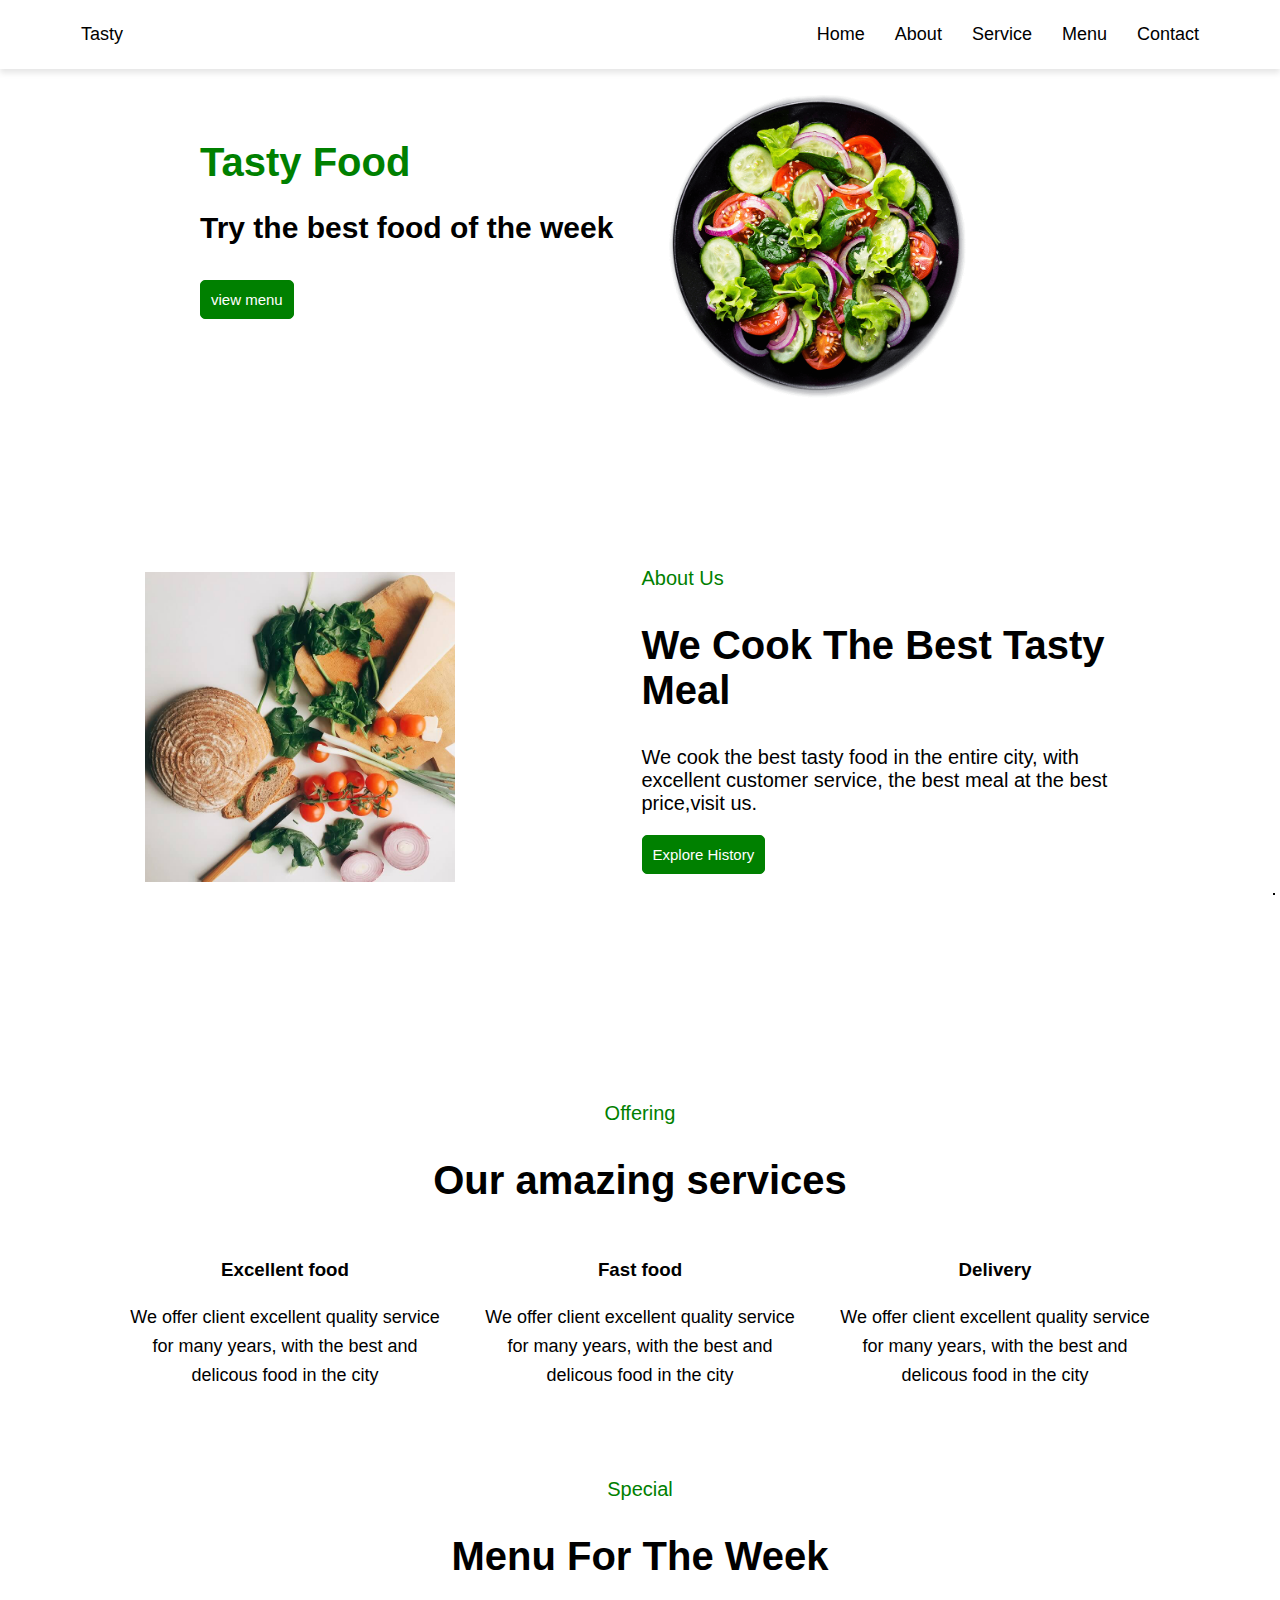
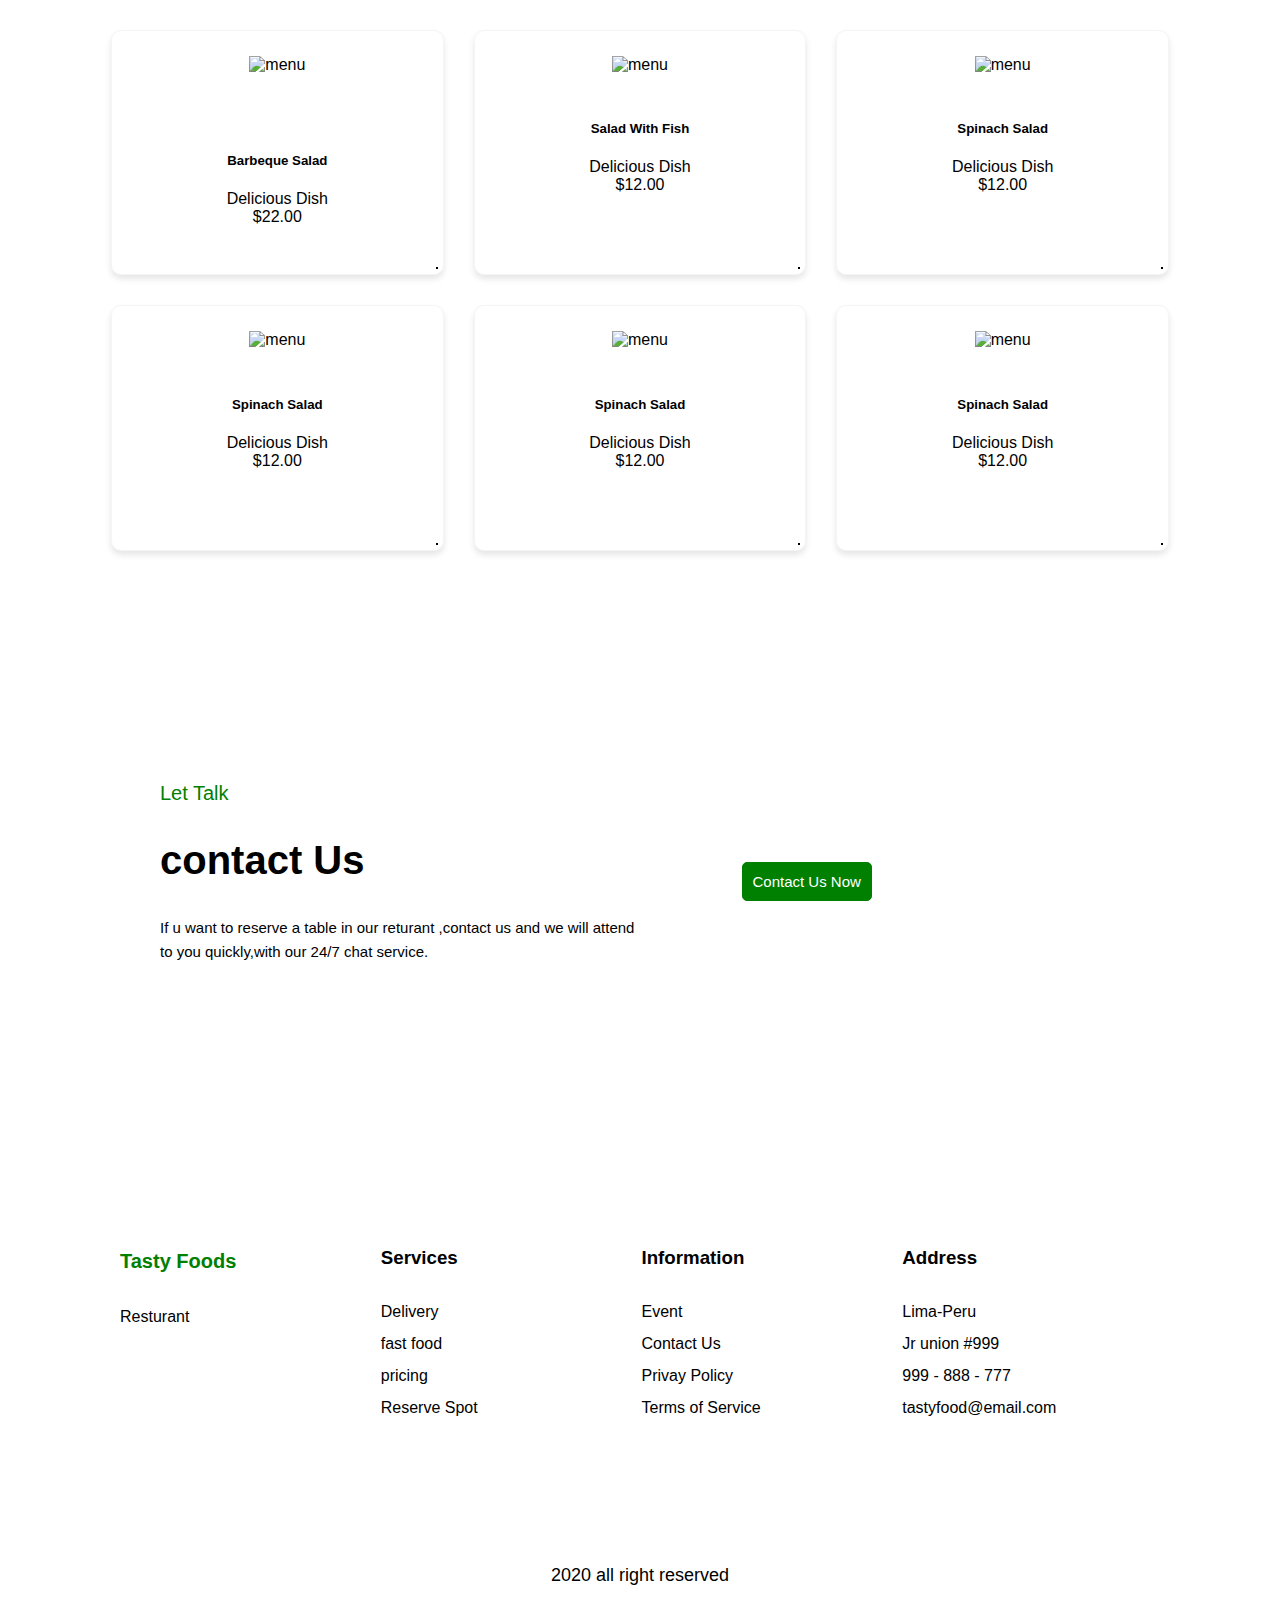
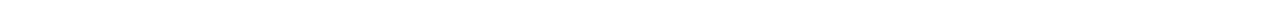
==== assets/index.html @ 2ccf16d9 "added html and css file" ====
<!DOCTYPE html>
<html lang="en">
<head>
    <meta charset="UTF-8">
    <meta name="viewport" content="width=device-width, initial-scale=1.0">
    <link rel="stylesheet" href="https://cdnjs.cloudflare.com/ajax/libs/font-awesome/6.6.0/css/all.min.css" integrity="sha512-Kc323vGBEqzTmouAECnVceyQqyqdsSiqLQISBL29aUW4U/M7pSPA/gEUZQqv1cwx4OnYxTxve5UMg5GT6L4JJg==" crossorigin="anonymous" referrerpolicy="no-referrer" />

    <script src="https://kit.fontawesome.com/a076d05399.js" crossorigin="anonymous"></script>
    <link rel="stylesheet" href="./style.css">
    <title>Tasty</title>
</head>
<body>
    <!-- header -->
    <header>
        
        <p class="logo">Tasty</p>
        <ul class="navbar">
            <li><a href="#">Home</a></li>
            <li><a href="#">About</a></li>
            <li><a href="#">Service</a></li>
            <li><a href="#">Menu</a></li>
            <li><a href="#">Contact</a></li>
            <i class="fa-regular fa-moon"></i>
        </ul>
        <div class="menu-toggle"><i class="fa-solid fa-bars fa-2x"></i></div>
    </header>
    <!-- hero -->
    <section class="hero">
        <!-- left hero-->
        <div class="subject">
        <h2 class="us">Tasty Food</h2>
        <p class="food">Try the best food of the week</p>
        <button>view menu</button>
        </div>
        <div>
        <!-- right hero -->
        <img src="./img/hero-desktop.png" alt="food" style="width: 300px; height: auto;">
        </div>

    </section>
    <!-- About us -->
    <section class="about-us">
        <div>
        <img src="./img/about-desktop.jpg" alt="food" style="width: 310px; height: auto;  border-radius: 10px;">
        </div>
        <div>
            <p class="us">About Us</p>
            <h2>We Cook The Best Tasty Meal</h2>
            <p>We cook the best tasty food in the entire city, with excellent customer service, the best meal at the best price,visit us.</p>
            <button>Explore History</button>
        </div>
    </section>
    <!-- offering-->
    <section >
        <div class="service">
            <p class="p">Offering</p>
            <h2>Our amazing services</h2>
            <div class="offering">
            <div>
                <h3 >Excellent food</h3>
                <p class="note">We offer client excellent quality service for many years, with the best and delicous food in the city</p>
            </div>
            <div>
                <h3 >Fast food </h3>
                <p class="note">We offer client excellent quality service for many years, with the best and delicous food in the city</p>
            </div>
            <div>
                <h3 >Delivery</h3>
                <p class="note">We offer client excellent quality service for many years, with the best and delicous food in the city</p>
            </div>
            </div>

        </div>
    </section>
    <!-- Menu -->
    <section class="menu">
        <div class="special">
        <p class="p">Special</p>
        <h2>Menu For The Week</h2>
        </div>
        <div class="list">
        <div class="menu-list">
            
            <img src="./img/plate1.png" alt="menu" style="width: 180px; height: auto;">
            <div id="list">
            <h5>Barbeque Salad</h5>
            <p>Delicious Dish <br>$22.00</p>
            </div>
            <i class="fa-solid fa-cart-shopping"></i>
        
        </div>
        <div class="menu-list">
            <img src="./img/plate2.png" alt="menu" style="width: 180px; height: auto;">
            <h5>Salad With Fish</h5>
            <p>Delicious Dish <br>$12.00</p>
            <i class="fa-solid fa-cart-shopping"></i>
        </div>
         <div class="menu-list">
            <img src="./img/plate3.png" alt="menu" style="width: 180px; height: auto;">
            <h5>Spinach Salad</h5>
            <p>Delicious Dish <br>$12.00</p>
            <i class="fa-solid fa-cart-shopping"></i>
        </div>
         <div class="menu-list">
            <img src="./img/plate3.png" alt="menu" style="width: 180px; height: auto;">
            <h5 class="go">Spinach Salad </h5>
            <p class="go">Delicious Dish <br>$12.00</p>
            <i class="fa-solid fa-cart-shopping"></i>
        </div>
         <div class="menu-list">
            <img src="./img/plate3.png" alt="menu" style="width: 180px; height: auto;">
            <h5>Spinach Salad</h5>
            <p>Delicious Dish <br>$12.00</p>
            <i class="fa-solid fa-cart-shopping"></i>
        </div>
         <div class="menu-list">
            <img src="./img/plate3.png" alt="menu" style="width: 180px; height: auto;">
            <h5>Spinach Salad</h5>
            <p>Delicious Dish <br>$12.00</p>
            <i class="fa-solid fa-cart-shopping"></i>
        </div>
        </div>
    </section>


    <section class="contact-us">
    <!-- Contact Us -->
    <div class="let-talk">
    <div >
     <p class="p">Let Talk</p>
     <h2>contact Us</h2>
     <p class="talk">If u want to reserve a table in our returant ,contact us and we will attend to you quickly,with our 24/7 chat service. </p>
    </div>
    <div>
     <button class="button">Contact Us Now</button>
    </div>
    </div>
    </section>

    <!-- footer -->
    <footer>
    <div class="footer">
    <div >
        <h3 class="p">Tasty Foods</h3>
        <p>Resturant</p>
        <i class="fa-brands fa-facebook"></i>
        <i class="fa-brands fa-instagram"></i>
        <i class="fa-brands fa-twitter"></i>
    </div>
    <div>
      <h3 class="h3">Services</h3>
      <p>Delivery <br>fast food <br>pricing <br>Reserve Spot
      </p>
      
      
    </div>
    <div>
      <h3 class="h3" >Information</h3>
      <p> Event <br> Contact Us <br>Privay Policy <br> Terms of Service</p>
      
    </div>
    <div >
      <h3 class="h3">Address</h3>
      <p> Lima-Peru <br> Jr union #999 <br> 999 - 888 - 777 <br>tastyfood@email.com</p>
      
    </div>
    </div>

    <p class="copyright">2020 all right reserved</p>
   </footer>
</body>
</html>
---- assets/style.css ----
body{
    background-color: white;
    padding: 0px;
    margin: 0px;
    font-family: sans-serif;
}
/* header style */
header{
  display: flex;
  justify-content: space-between;
  padding: 5px 80px;
  color: black;
  font-size: 18px;
  border: 1px solid white;
  box-shadow: 0px 4px 6px rgba(0, 0, 0, 0.1);
  
}
/* navbar style */
.navbar{
    display: flex;
    gap: 30px;
    
}
.menu-toggle{
    display: none;
}
li{
    display: inline-block;
    
    position: relative;

}

ul li a {
  color: black;
  text-decoration: none;
  display: block;
}
a:hover{
    color: green;
    text-decoration: none;
}

/* hero style */
.hero{
   display: grid;
   grid-template-columns: 1fr 1fr ;
   grid-template-rows: auto;
   gap: 3px;
}
.subject{
    padding-left: 200px;
    padding-top: 30px;
    line-height: 1.5;
    
}
img{
    padding: 25px;
}
h1{
    color: green;
    font-size: 60px;
    padding-top: -10px;
}
.food{
    font-weight: bold;
    font-size: 30px;
    padding-top: -10px;
    margin-top: -20px;
}
button{
    background-color: green;
    color: white;
    padding: 10px;
    border-radius: 5px;
    font-size: 15px;
    margin-bottom: 20px;
    border: 1px solid green;
}

/* about us */
.about-us{
    display: grid;
    grid-template-columns: 1fr 1fr;
    grid-template-rows: auto;
    gap: 3px;
    padding: 120px;
    border-radius: 5px;
    font-size: 20px;
}
.us{
    color: green;

}
h2{
    font-size: 40px;
    
}

/* service style */
.service{
    text-align: center;
    padding: 50px 120px;
}
.p{
    color: green;
    font-size: 20px;
}
.offering{
    display: grid;
    grid-template-columns: 1fr 1fr 1fr;
    grid-template-rows: auto;
    gap: 25px; 
    line-height: 1.6;
}
.note{
    font-size: 18px;
    /* line-height: 1.6; */
}

/* menu style */
.special{
    text-align: center;
}
.list{
    border: 1px solid white;
    box-shadow: 5px;
    display: grid;
    grid-template-columns: 1fr 1fr 1fr;
    grid-template-rows: 1fr 1fr;
    gap: 30px;
    margin: 50px 110px;

}
.menu-list{
  border: 1px solid whitesmoke;
  border-radius: 10px;
  color: black;
  padding: 0px;
  text-align: center;
  background-color: white;
  box-shadow: 0px 4px 6px rgba(0, 0, 0, 0.1);
  position: relative;
  
   
}
#list{
  padding: 2em !important; 
}
i{
  position: absolute;
  bottom: 5px;
  right: 5px; 
  border: 1px solid black;
  background-color: green;
}


/* contact style */
.contact-us{
    padding: 160px;
}
.let-talk{
   display: grid;
   grid-template-columns: 1fr 1fr;
   grid-template-rows: auto;
   gap: 3px; 
}
.button{
    margin: 100px;
    gap: 5px;
}
.talk{
     font-size: 15px; 
     line-height: 1.6;
}

/* footer style */
.footer{
    display: grid;
    grid-template-columns: 1fr 1fr 1fr 1fr;
    grid-template-rows: auto;
    gap: 3px;
     padding: 120px;
     padding-top: 60px;
     line-height: 2;  
    
}
.nmeso{
  text-align: left;
}
.menu-toggle{
    display: none;
}


.copyright{
    margin-top: 5px;
    text-align: center;
    font-size: 18px;
    color: black;
}


/* media query styles */
@media (max-width: 954px){
    body{
        display: center;
        
    }

    .navbar {
    display: none;
  }
  .menu-toggle {
    display: block;
    padding: 30px;
  }
  .hero{
    grid-template-columns: 1fr;
    gap: 30px;
    margin: 80px;
  }
  .food{
    font-size: 20px;
    line-height: 1.5;
  }
  .subject{
    padding-left: 80px;
  }
  h2{
    font-size: 30px;
  }
  img{
    z-index: 2;
  }
  .about-us{
    grid-template-columns: 1fr;
    gap: 30px;
    margin: 30px;
    padding: 60px;
    font-size: 18px;
    line-height: 1.6;
  }
  .offering{
    
    grid-template-columns: 1fr;
    gap: 30px;
    margin: 30px auto;
    padding: 30px;
  }
  .note{
    font-size: 15px;
  }
  .list{
    grid-template-columns: 1fr;
    gap: 30px;
    margin:80px;
    
  }
  .let-talk{
    grid-template-columns: 1fr;
    gap: 30px;
    margin: 30px;

  }

  .footer{
    grid-template-columns: 1fr;
    gap: 30px;
    margin: 30px;
  }
}
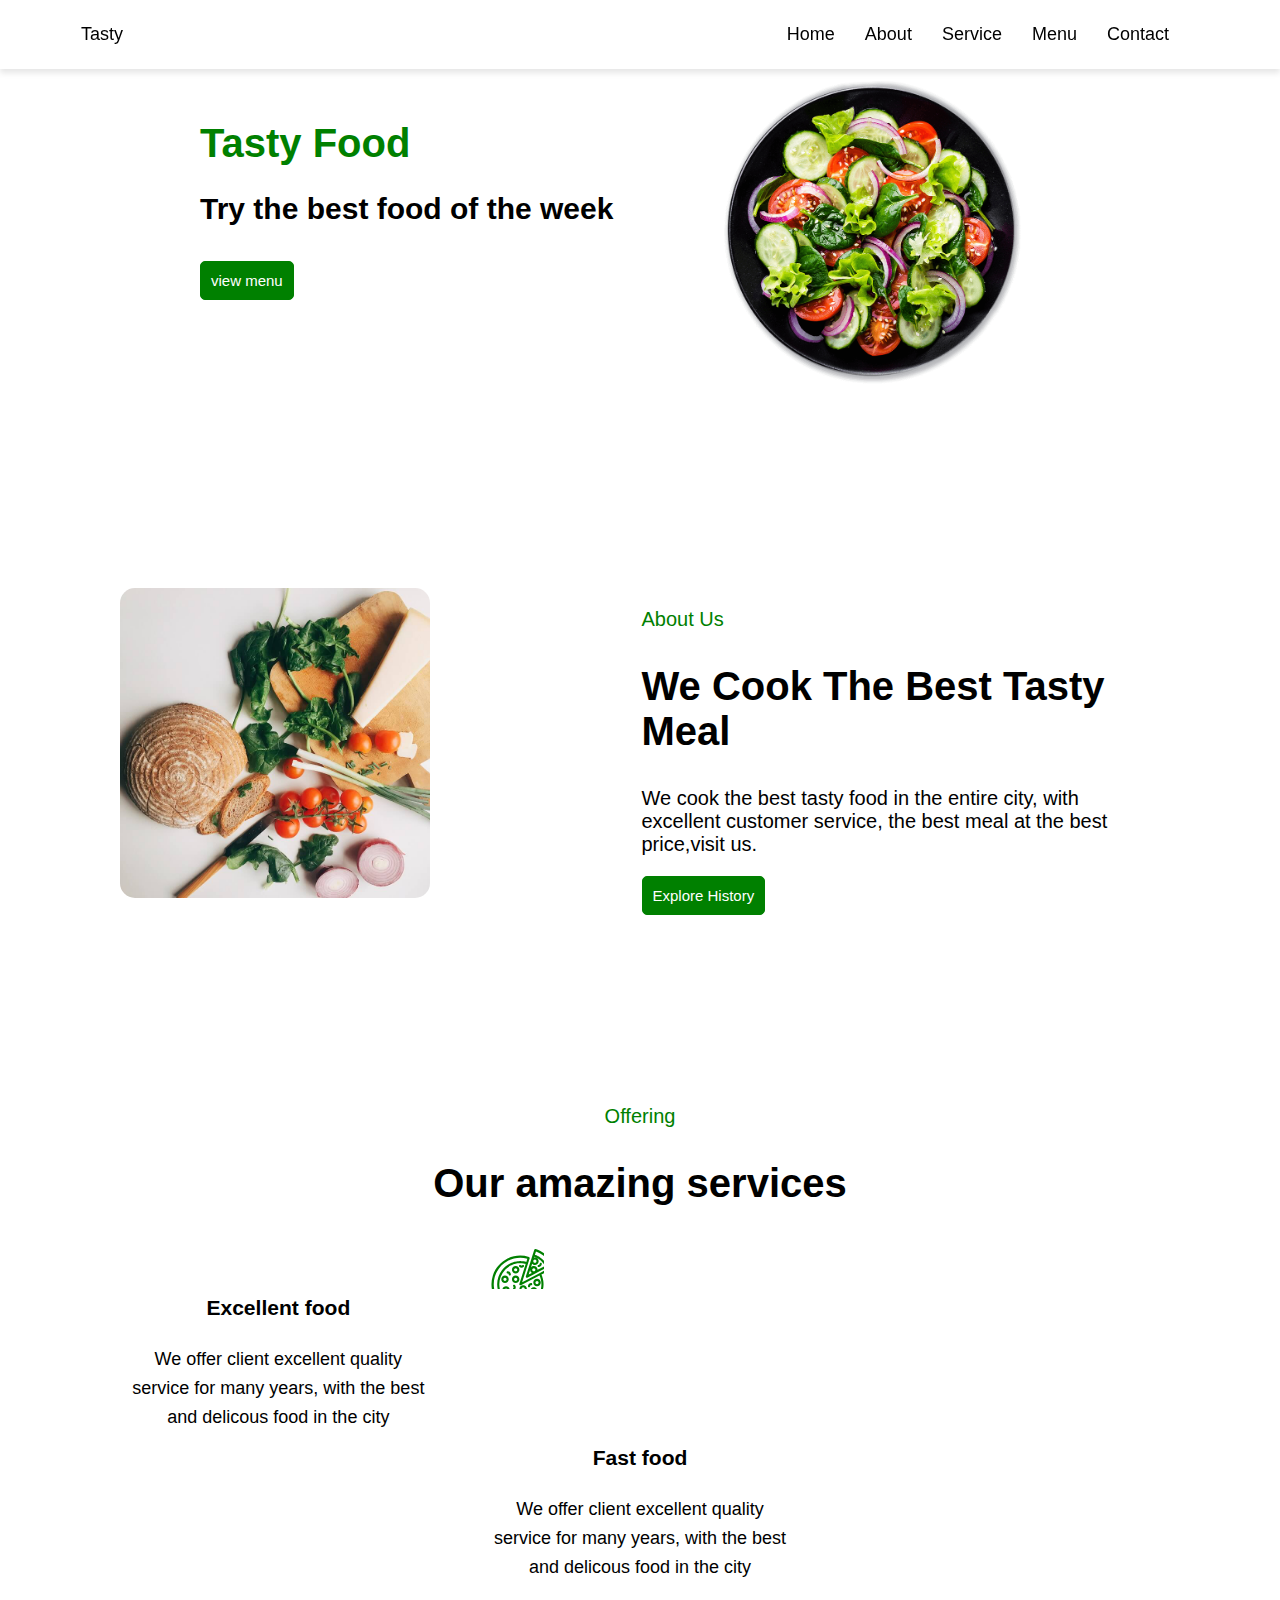
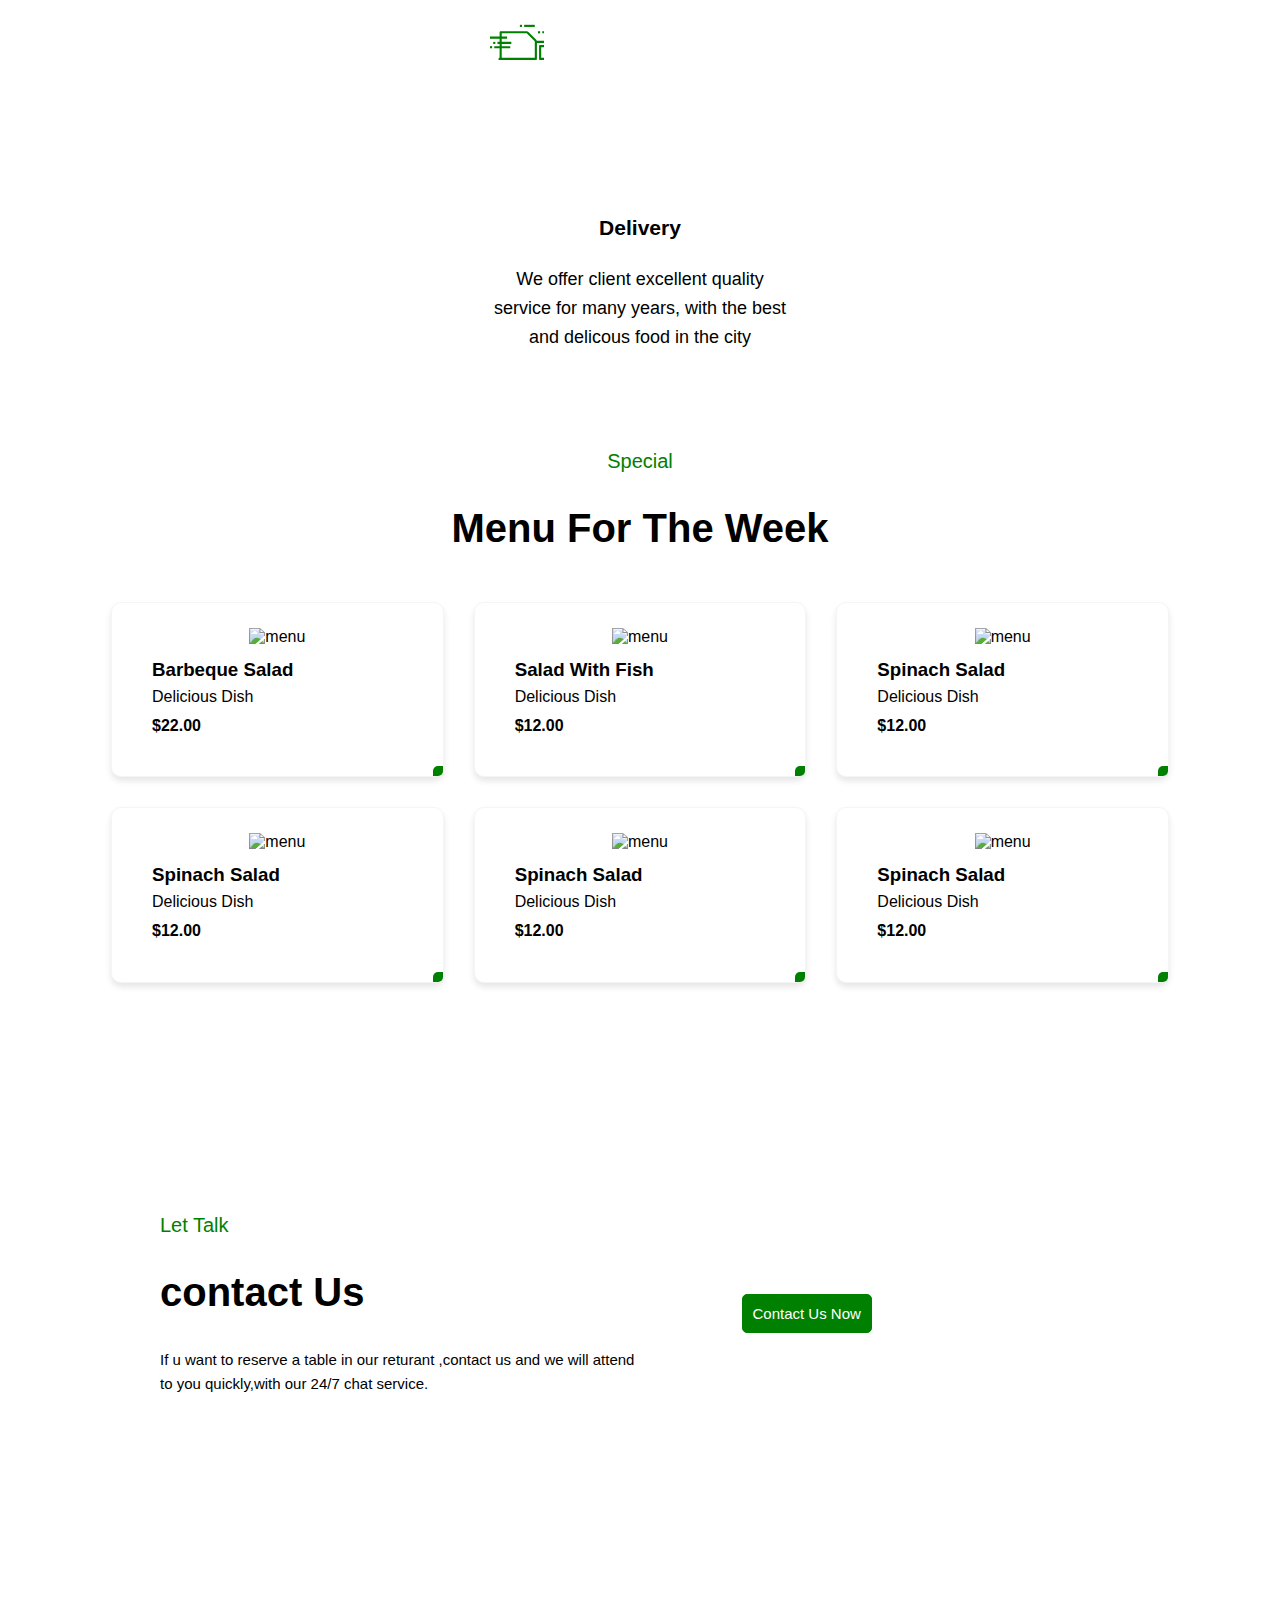
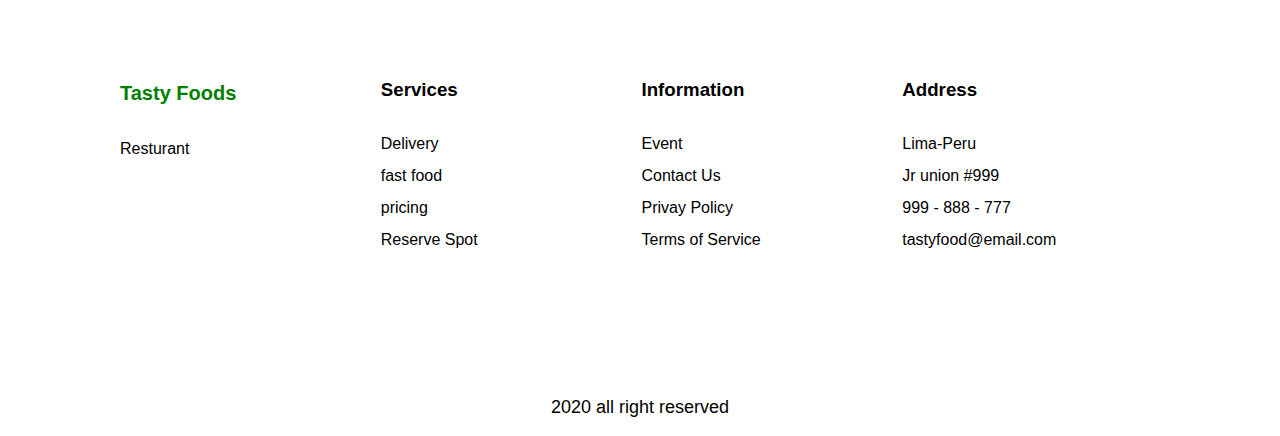
==== commit 5d246f71: "worked on html file" ====
--- a/assets/index.html
+++ b/assets/index.html
@@ -34,14 +34,14 @@
         </div>
         <div>
         <!-- right hero -->
-        <img src="./img/hero-desktop.png" alt="food" style="width: 300px; height: auto;">
+        <img src="./img/hero-desktop.png" alt="food" style="width: 300px; height: auto;" class="img">
         </div>
 
     </section>
     <!-- About us -->
     <section class="about-us">
         <div>
-        <img src="./img/about-desktop.jpg" alt="food" style="width: 310px; height: auto;  border-radius: 10px;">
+        <img src="./img/about-desktop.jpg" alt="food" style="width: 310px; height: auto;  border-radius: 15px;">
         </div>
         <div>
             <p class="us">About Us</p>
@@ -56,22 +56,37 @@
             <p class="p">Offering</p>
             <h2>Our amazing services</h2>
             <div class="offering">
-            <div>
+            <div class="item">
+                <img src="./img/dish.svg" alt="">
+                
+                <div class="note">
                 <h3 >Excellent food</h3>
-                <p class="note">We offer client excellent quality service for many years, with the best and delicous food in the city</p>
-            </div>
-            <div>
+                <p >We offer client excellent quality service for many years, with the best and delicous food in the city</p>
+                </div>
+                
+             </div>
+             <div class="item" >
+                 <img src="./img/pizza.svg" alt="">
+        
+                <div class="note">
                 <h3 >Fast food </h3>
-                <p class="note">We offer client excellent quality service for many years, with the best and delicous food in the city</p>
-            </div>
-            <div>
+                <p >We offer client excellent quality service for many years, with the best and delicous food in the city</p>
+                
+                
+             </div>
+             <div class="item">
+                
+                     <img src="./img/truck.svg" alt=""> 
+                <div class="note">
                 <h3 >Delivery</h3>
-                <p class="note">We offer client excellent quality service for many years, with the best and delicous food in the city</p>
-            </div>
-            </div>
-
-        </div>
-    </section>
+                <p>We offer client excellent quality service for many years, with the best and delicous food in the city</p>
+                
+            </div>
+           </div>
+
+        </div>
+    </section>
+    
     <!-- Menu -->
     <section class="menu">
         <div class="special">
@@ -80,44 +95,78 @@
         </div>
         <div class="list">
         <div class="menu-list">
-            
+            <div class="image">
             <img src="./img/plate1.png" alt="menu" style="width: 180px; height: auto;">
-            <div id="list">
-            <h5>Barbeque Salad</h5>
-            <p>Delicious Dish <br>$22.00</p>
-            </div>
-            <i class="fa-solid fa-cart-shopping"></i>
+            </div>
+            <div id="list">
+            <h3>Barbeque Salad</h3>
+            <p>Delicious Dish</p> <h4> $22.00</h4>
+            </div>
+            <div class="cart">
+            <i class="fa-solid fa-cart-shopping"  ></i>
+            </div>
         
         </div>
         <div class="menu-list">
+            <div class="image">
             <img src="./img/plate2.png" alt="menu" style="width: 180px; height: auto;">
-            <h5>Salad With Fish</h5>
-            <p>Delicious Dish <br>$12.00</p>
-            <i class="fa-solid fa-cart-shopping"></i>
-        </div>
-         <div class="menu-list">
-            <img src="./img/plate3.png" alt="menu" style="width: 180px; height: auto;">
-            <h5>Spinach Salad</h5>
-            <p>Delicious Dish <br>$12.00</p>
-            <i class="fa-solid fa-cart-shopping"></i>
-        </div>
-         <div class="menu-list">
-            <img src="./img/plate3.png" alt="menu" style="width: 180px; height: auto;">
-            <h5 class="go">Spinach Salad </h5>
-            <p class="go">Delicious Dish <br>$12.00</p>
-            <i class="fa-solid fa-cart-shopping"></i>
-        </div>
-         <div class="menu-list">
-            <img src="./img/plate3.png" alt="menu" style="width: 180px; height: auto;">
-            <h5>Spinach Salad</h5>
-            <p>Delicious Dish <br>$12.00</p>
-            <i class="fa-solid fa-cart-shopping"></i>
-        </div>
-         <div class="menu-list">
-            <img src="./img/plate3.png" alt="menu" style="width: 180px; height: auto;">
-            <h5>Spinach Salad</h5>
-            <p>Delicious Dish <br>$12.00</p>
-            <i class="fa-solid fa-cart-shopping"></i>
+            </div>
+            <div id="list">
+            <h3>Salad With Fish</h3>
+            <p>Delicious Dish </p> <h4>$12.00</h4>
+            </div>
+            <div class="cart">
+            <i class="fa-solid fa-cart-shopping" ></i>
+            </div>
+        </div>
+         <div class="menu-list">
+            <div class="image">
+            <img src="./img/plate3.png" alt="menu" style="width: 180px; height: auto;">
+            </div>
+           <div id="list">
+            <h3>Spinach Salad</h3>
+            <p>Delicious Dish </p><h4>$12.00</h4>
+            </div>
+            <div class="cart">
+            <i class="fa-solid fa-cart-shopping" class="cart" ></i>
+            </div>
+        </div>
+        
+         <div class="menu-list">
+            <div class="image">
+            <img src="./img/plate3.png" alt="menu" style="width: 180px; height: auto;">
+            </div>
+            <div id="list">
+            <h3 class="go">Spinach Salad </h3>
+            <p >Delicious Dish</p> <h4>$12.00</h4>
+            </div>
+            <div class="cart">
+            <i class="fa-solid fa-cart-shopping" class="cart" ></i>
+            </div>
+        </div>
+         <div class="menu-list">
+            <div class="image">
+            <img src="./img/plate3.png" alt="menu" style="width: 180px; height: auto;">
+            </div>
+            <div id="list">
+            <h3>Spinach Salad</h3>
+            <p>Delicious Dish </p><h4>$12.00</h4>
+            </div>
+            <div class="cart">
+            <i class="fa-solid fa-cart-shopping" class="cart"  ></i>
+            </div>
+        </div>
+         <div class="menu-list">
+            <div class="image">
+            <img src="./img/plate3.png" alt="menu" style="width: 180px; height: auto;">
+            </div>
+            <div id="list">
+            <h3>Spinach Salad</h3>
+            <p>Delicious Dish </p><h4>$12.00</h4>
+            </div>
+            <div class="cart">
+            <i class="fa-solid fa-cart-shopping" class="cart" ></i>
+            </div>
         </div>
         </div>
     </section>
--- a/assets/style.css
+++ b/assets/style.css
@@ -13,6 +13,12 @@
   font-size: 18px;
   border: 1px solid white;
   box-shadow: 0px 4px 6px rgba(0, 0, 0, 0.1);
+  position: fixed;
+  top: 0px;
+  left: 0;
+  right: 0;
+  z-index: 1000;
+  background-color:  white;
   
 }
 /* navbar style */
@@ -50,13 +56,13 @@
 }
 .subject{
     padding-left: 200px;
-    padding-top: 30px;
+    padding-top: 80px;
     line-height: 1.5;
     
 }
-img{
-    padding: 25px;
-}
+ .img{
+    padding: 80px;
+} 
 h1{
     color: green;
     font-size: 60px;
@@ -100,7 +106,7 @@
 /* service style */
 .service{
     text-align: center;
-    padding: 50px 120px;
+    padding: 30px 100px;
 }
 .p{
     color: green;
@@ -111,11 +117,19 @@
     grid-template-columns: 1fr 1fr 1fr;
     grid-template-rows: auto;
     gap: 25px; 
-    line-height: 1.6;
+    /* line-height: 1.6; */
+    padding: 10px;
+}
+.item{
+  display: flex;
+  flex-direction: column;
+  align-items: center;
+  text-align: center;
 }
 .note{
     font-size: 18px;
-    /* line-height: 1.6; */
+    padding: 20px;
+     line-height: 1.6; 
 }
 
 /* menu style */
@@ -132,12 +146,15 @@
     margin: 50px 110px;
 
 }
+.image{
+  text-align: center;
+}
 .menu-list{
   border: 1px solid whitesmoke;
   border-radius: 10px;
   color: black;
-  padding: 0px;
-  text-align: center;
+  padding: 25px;
+  /* text-align: center; */
   background-color: white;
   box-shadow: 0px 4px 6px rgba(0, 0, 0, 0.1);
   position: relative;
@@ -145,13 +162,25 @@
    
 }
 #list{
-  padding: 2em !important; 
-}
-i{
+  /* padding: 2em !important;
+  padding-top: 10px; */
+  text-align: left;
+  padding-left: 15px;
+  padding-top: 0px;
+  line-height: 0.5;
+
+}
+.cart{
   position: absolute;
-  bottom: 5px;
-  right: 5px; 
-  border: 1px solid black;
+  bottom: 0px;
+  right: 0px; 
+  color: white;
+  font-size: 20px;
+  padding: 5px;
+  border-radius: 5px 0 5px 0;
+
+  
+  /* border: 1px solid black; */
   background-color: green;
 }
 
@@ -258,6 +287,9 @@
     margin:80px;
     
   }
+  .contact-us{
+    padding: 40px;
+  }
   .let-talk{
     grid-template-columns: 1fr;
     gap: 30px;
